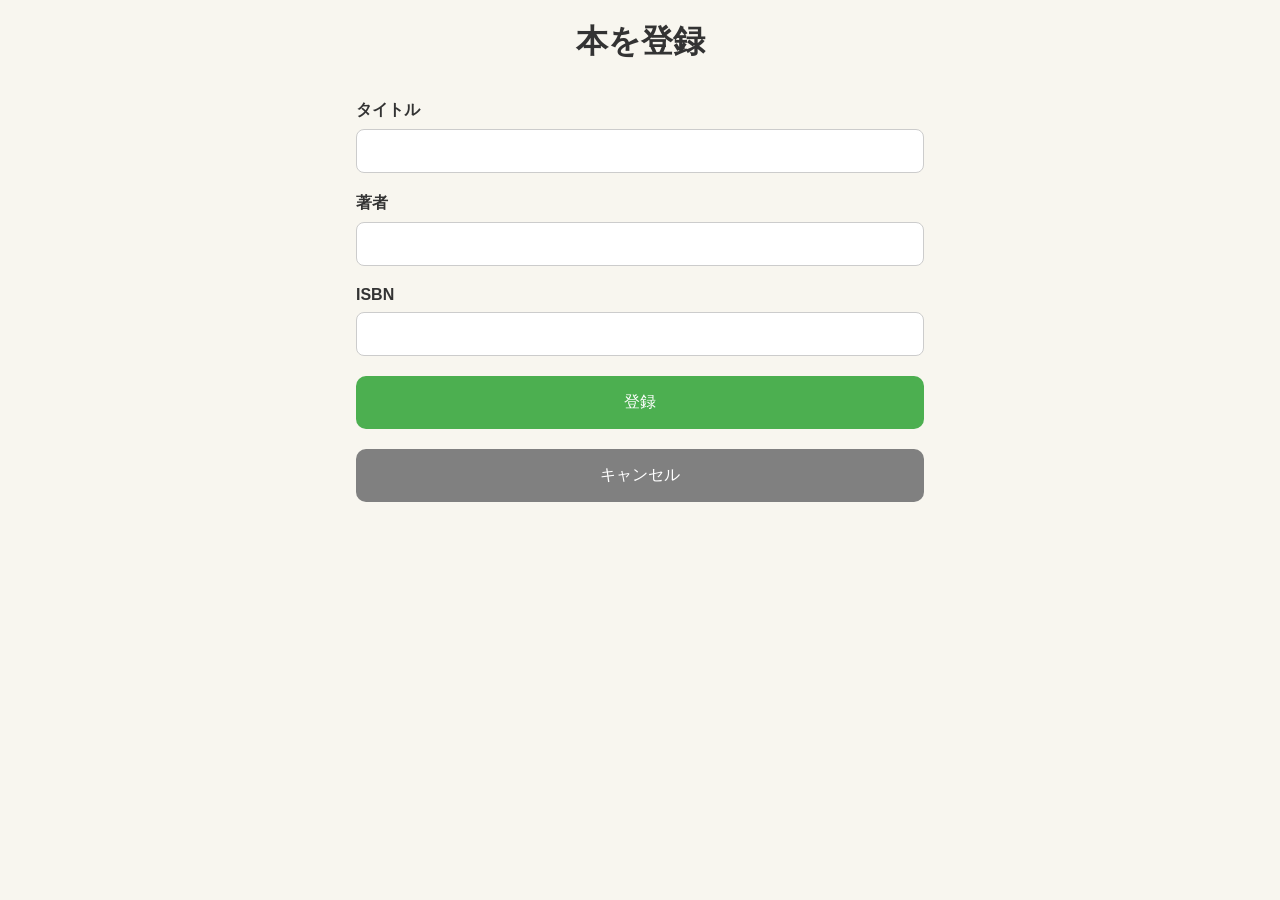
==== add.html @ cac7bd22 "chore: 微調整" ====
<!doctype html>
<html lang="ja">
    <head>
        <meta charset="UTF-8" />
        <meta name="viewport" content="width=device-width, initial-scale=1.0" />
        <title>本を登録</title>
        <link rel="stylesheet" href="css/style.css" />
    </head>
    <body>
        <header>
            <h1>本を登録</h1>
        </header>
        <main>
            <form id="bookForm">
                <label>
                    タイトル
                    <input type="text" id="title" required />
                </label>
                <label>
                    著者
                    <input type="text" id="author" />
                </label>
                <label>
                    ISBN
                    <input type="text" id="isbn" />
                </label>
                <button type="submit">登録</button>
                <button type="button" id="cancelButton">キャンセル</button>
            </form>
        </main>
        <script src="js/db.js"></script>
        <script src="js/book-api.js"></script>
        <script src="js/add.js"></script>
    </body>
</html>
---- css/style.css ----
* {
    margin: 0;
    padding: 0;
    box-sizing: border-box;
}

body {
    font-family: sans-serif;
    background: #f8f6ef;
    color: #333;
}

header {
    padding: 20px;
    text-align: center;
}

h1 {
    font-size: 2rem;
}

main {
    max-width: 600px;
    margin: auto;
    padding: 16px;
}

button {
    width: 100%;
    padding: 16px;
    font-size: 1rem;
    border: none;
    border-radius: 10px;
    cursor: pointer;
    background: #4caf50;
    color: white;
}

button:hover {
    opacity: 0.9;
}

#bookList {
    margin-top: 24px;
}

.empty {
    text-align: center;
    color: gray;
    padding: 40px 0;
}

/* 登録画面 */
form {
    display: flex;
    flex-direction: column;
    gap: 20px;
}

label {
    display: flex;
    flex-direction: column;
    gap: 8px;
    font-weight: bold;
}

input {
    padding: 12px;
    border: 1px solid #ccc;
    border-radius: 8px;
    font-size: 1rem;
}

button + button {
    background: gray;
}

.book-card {
    background: white;
    padding: 16px;
    margin-bottom: 12px;
    border-radius: 10px;
    border: 1px solid #ddd;
}

.book-card h3 {
    margin-bottom: 8px;
}

#deleteButton {
    background: #d9534f;
}

#scannerModal {
    display: none;
    position: fixed;
    inset: 0;
    background: rgba(0, 0, 0, 0.8);
    justify-content: center;
    align-items: center;
}

#scannerModal.show {
    display: flex;
}

.scanner-container {
    width: min(95%, 420px);
    background: white;
    padding: 16px;
    border-radius: 12px;
}
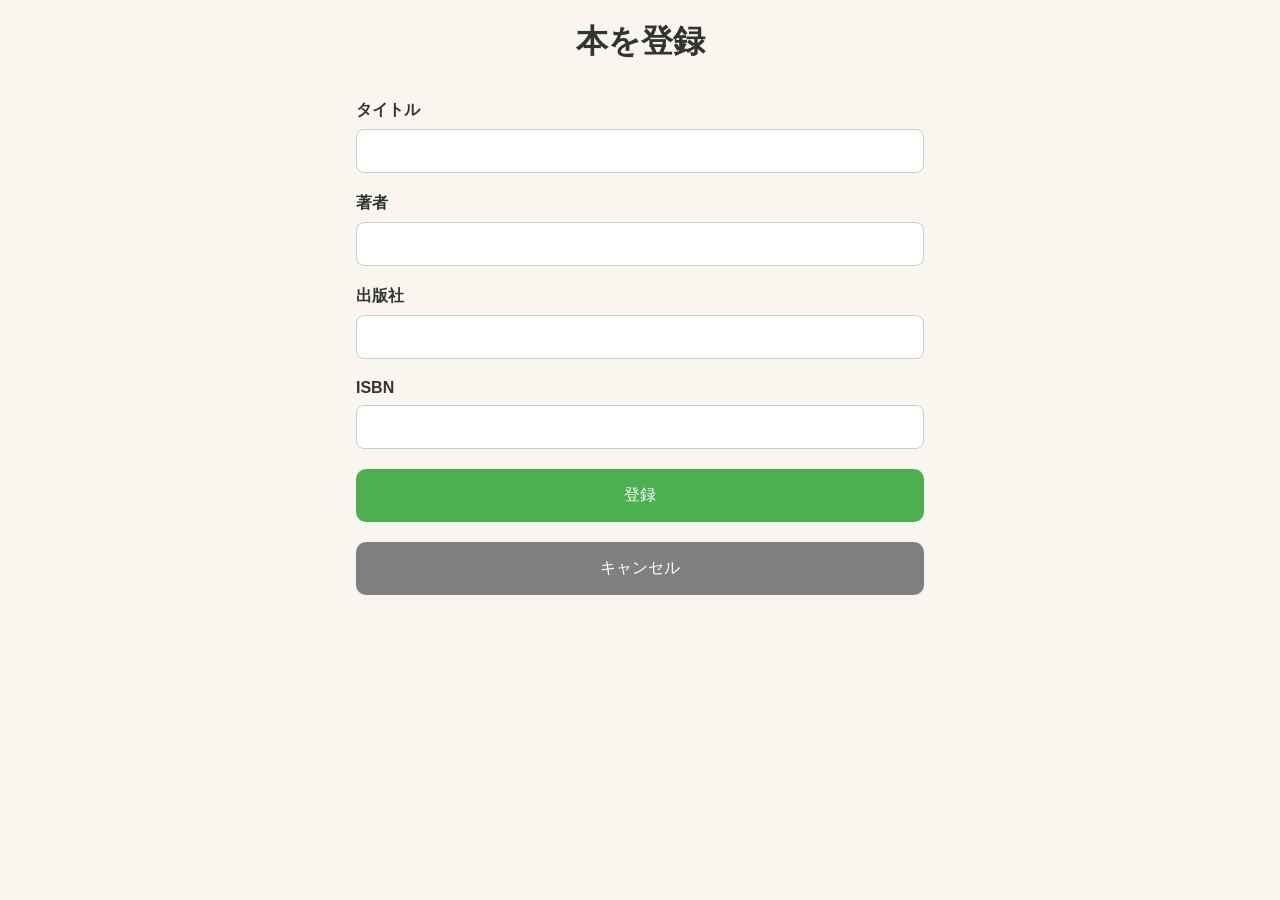
==== commit b9bf15f1: "feat: Google Books API連携" ====
--- a/add.html
+++ b/add.html
@@ -21,9 +21,19 @@
                     <input type="text" id="author" />
                 </label>
                 <label>
+                    出版社
+                    <input type="text" id="publisher" />
+                </label>
+                <label>
                     ISBN
                     <input type="text" id="isbn" />
                 </label>
+                <img
+                    id="thumbnail"
+                    src=""
+                    alt="表紙"
+                    style="display: none; width: 160px; margin: 16px auto"
+                />
                 <button type="submit">登録</button>
                 <button type="button" id="cancelButton">キャンセル</button>
             </form>
--- a/css/style.css
+++ b/css/style.css
@@ -110,3 +110,15 @@
     padding: 16px;
     border-radius: 12px;
 }
+
+.thumb {
+    width: 70px;
+    border-radius: 6px;
+    display: block;
+    margin-bottom: 8px;
+}
+
+#thumbnail {
+    display: block;
+    margin: 16px auto;
+}
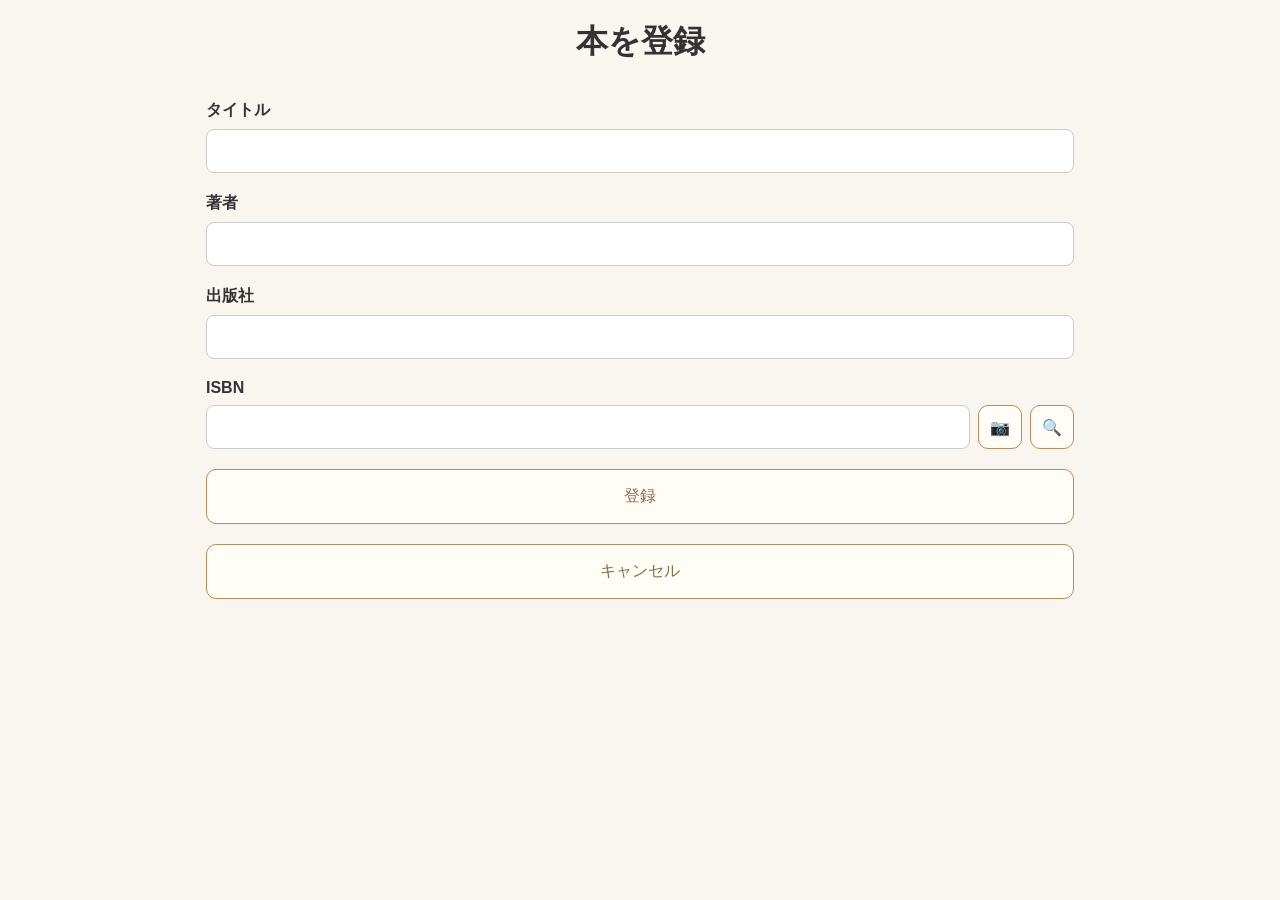
==== commit 9a9d91e9: "feat: 本の登録画面を1つに集約" ====
--- a/add.html
+++ b/add.html
@@ -10,6 +10,14 @@
         <header>
             <h1>本を登録</h1>
         </header>
+        <div id="scannerModal" class="hidden">
+            <div class="scanner-container">
+                <div id="reader"></div>
+                <button type="button" id="closeScanner">
+                    閉じる
+                </button>
+            </div>
+        </div>
         <main>
             <form id="bookForm">
                 <label>
@@ -26,7 +34,11 @@
                 </label>
                 <label>
                     ISBN
-                    <input type="text" id="isbn" />
+                    <div class="isbn-row">
+                        <input type="text" id="isbn" />
+                        <button type="button" id="scanButton">📷</button>
+                        <button type="button" id="fetchButton">🔍</button>
+                    </div>
                 </label>
                 <img
                     id="thumbnail"
@@ -34,10 +46,12 @@
                     alt="表紙"
                     style="display: none; width: 160px; margin: 16px auto"
                 />
-                <button type="submit">登録</button>
+                <button id="saveButton" type="submit">登録</button>
                 <button type="button" id="cancelButton">キャンセル</button>
             </form>
         </main>
+        <script src="https://unpkg.com/html5-qrcode"></script>
+        <script src="js/scanner.js"></script>
         <script src="js/db.js"></script>
         <script src="js/book-api.js"></script>
         <script src="js/add.js"></script>
--- a/css/style.css
+++ b/css/style.css
@@ -4,6 +4,34 @@
     box-sizing: border-box;
 }
 
+.app-header {
+    display: flex;
+    justify-content: center;
+    align-items: center;
+    position: relative;
+}
+
+.app-header h1 {
+    margin: 0;
+}
+
+.add-buttons {
+    position: absolute;
+    right: 16px;
+    display: flex;
+    gap: 12px;
+    margin-bottom: 16px;
+}
+
+.add-buttons button {
+    width: 44px;
+    height: 44px;
+    padding: 0;
+    border-radius: 50%;
+    font-size: 18px;
+    flex: 1;
+}
+
 body {
     font-family: sans-serif;
     background: #f8f6ef;
@@ -20,7 +48,7 @@
 }
 
 main {
-    max-width: 600px;
+    max-width: 900px;
     margin: auto;
     padding: 16px;
 }
@@ -29,15 +57,15 @@
     width: 100%;
     padding: 16px;
     font-size: 1rem;
-    border: none;
+    border: 1px solid #b88c5a;
     border-radius: 10px;
     cursor: pointer;
-    background: #4caf50;
-    color: white;
+    background: #fffdf6;
+    color: #8a6d46;
 }
 
 button:hover {
-    opacity: 0.9;
+    background: #f5ead8;
 }
 
 #bookList {
@@ -71,30 +99,17 @@
     font-size: 1rem;
 }
 
-button + button {
-    background: gray;
-}
-
-.book-card {
-    background: white;
-    padding: 16px;
-    margin-bottom: 12px;
-    border-radius: 10px;
-    border: 1px solid #ddd;
-}
-
-.book-card h3 {
-    margin-bottom: 8px;
-}
-
 #deleteButton {
-    background: #d9534f;
+    background: #fff5f5;
+    border-color: #d9534f;
+    color: #b52b27;
 }
 
 #scannerModal {
     display: none;
     position: fixed;
     inset: 0;
+    z-index: 100;
     background: rgba(0, 0, 0, 0.8);
     justify-content: center;
     align-items: center;
@@ -102,6 +117,24 @@
 
 #scannerModal.show {
     display: flex;
+}
+
+.isbn-row {
+    display: flex;
+    gap: 8px;
+    align-items: center;
+}
+
+.isbn-row input {
+    flex: 1;
+}
+
+.isbn-row button {
+    width: 44px;
+    height: 44px;
+    padding: 0;
+    flex-shrink: 0;
+    border-radius: 10px;
 }
 
 .scanner-container {
@@ -111,14 +144,123 @@
     border-radius: 12px;
 }
 
-.thumb {
-    width: 70px;
-    border-radius: 6px;
-    display: block;
-    margin-bottom: 8px;
+.thumbnail img {
+    width: 40px;
+    height: 56px;
+    object-fit: cover;
+    border-radius: 4px;
 }
 
 #thumbnail {
     display: block;
     margin: 16px auto;
 }
+
+.toolbar {
+    display: flex;
+    gap: 12px;
+    margin: 16px 0;
+}
+
+.toolbar input {
+    flex: 1;
+}
+
+.toolbar select {
+    width: 120px;
+}
+
+.toolbar input,
+.toolbar select {
+    height: 44px;
+    padding: 0 14px;
+    border: 1px solid #d8cbb3;
+    border-radius: 12px;
+    background: #fffdf6;
+    font-size: 15px;
+    color: #333;
+    box-sizing: border-box;
+    outline: none;
+    transition: 0.2s;
+}
+
+.toolbar input:focus,
+.toolbar select:focus {
+    border-color: #b88c5a;
+    box-shadow: 0 0 0 3px rgba(184, 140, 90, 0.15);
+}
+
+.sold-badge {
+    display: inline-block;
+    padding: 4px 10px;
+    margin: 6px 0;
+    border-radius: 999px;
+    background: #eee6d8;
+    color: #8a6d46;
+    font-size: 0.85rem;
+}
+
+.book-card.sold {
+    opacity: 0.6;
+}
+
+.table-container {
+    overflow-x: auto;
+    width: 100%;
+}
+
+.book-header {
+    display: grid;
+    grid-template-columns: 30px 280px 120px 90px;
+    min-width: 520px;
+    padding: 8px 0;
+    font-weight: bold;
+    border-bottom: 2px solid #d8cbb3;
+    color: #6b5845;
+    background: #fffdf6;
+    position: sticky;
+    top: 0;
+    z-index: 10;
+}
+
+.book-row {
+    display: grid;
+    grid-template-columns: 30px 280px 120px 90px;
+    min-width: 520px;
+    height: 30px;
+    align-items: center;
+    border-bottom: 1px solid #eee;
+    cursor: pointer;
+    font-size: 14px;
+}
+
+.book-row .title {
+    font-weight: 500;
+    white-space: nowrap;
+    overflow: hidden;
+    text-overflow: ellipsis;
+}
+
+.book-row .author {
+    white-space: nowrap;
+    overflow: hidden;
+    text-overflow: ellipsis;
+}
+
+.book-row:hover {
+    background: #fffaf0;
+}
+
+.book-row > div,
+.book-header > div {
+    padding: 0 8px;
+}
+
+.sortable {
+    cursor: pointer;
+    user-select: none;
+}
+
+.sortable:hover {
+    background: #fff7e8;
+}
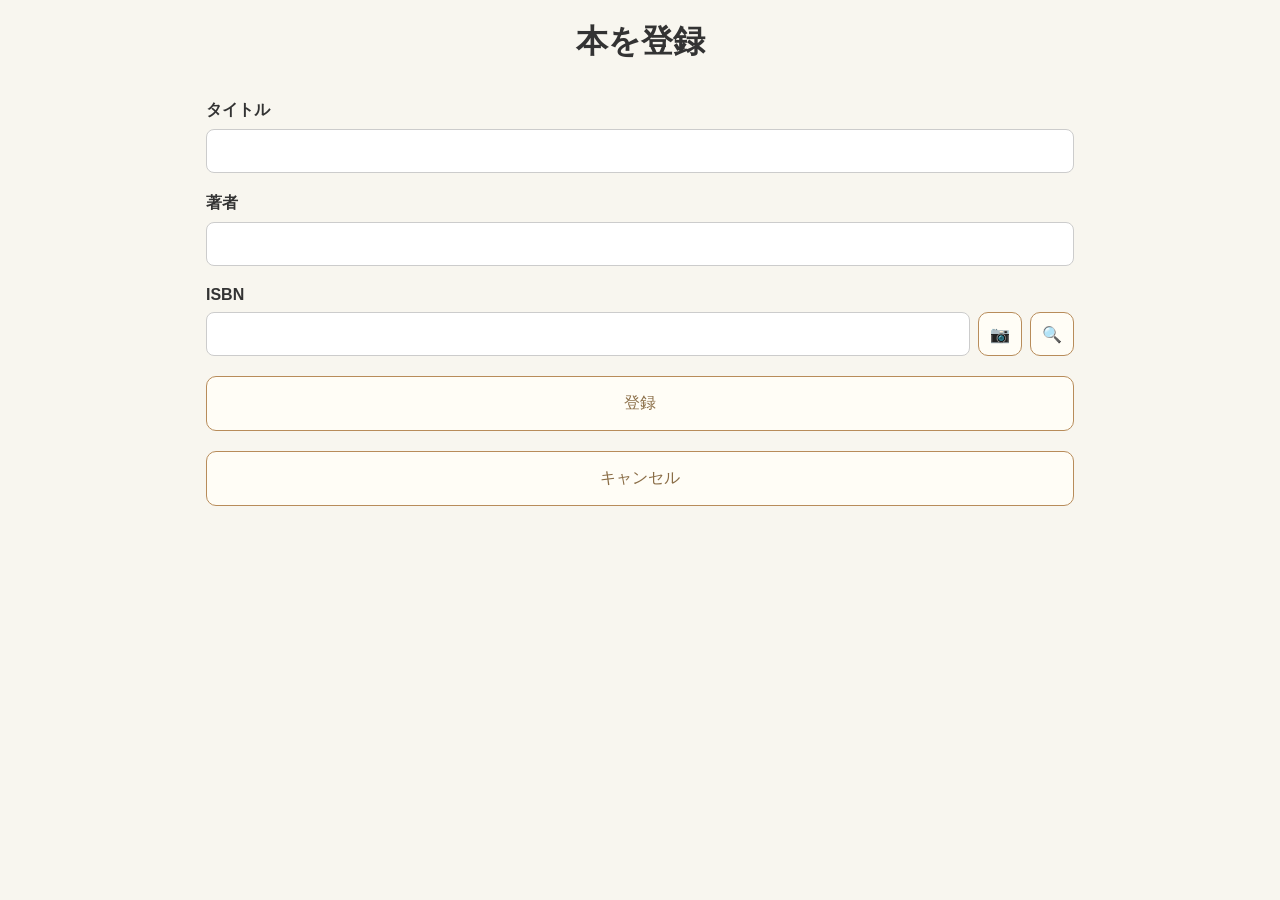
==== commit e1a8221c: "feat: 詳細画面の作りこみ" ====
--- a/add.html
+++ b/add.html
@@ -29,10 +29,6 @@
                     <input type="text" id="author" />
                 </label>
                 <label>
-                    出版社
-                    <input type="text" id="publisher" />
-                </label>
-                <label>
                     ISBN
                     <div class="isbn-row">
                         <input type="text" id="isbn" />
@@ -51,9 +47,14 @@
             </form>
         </main>
         <script src="https://unpkg.com/html5-qrcode"></script>
+
+        <script src="js/app-state.js"></script>
+        <script src="js/db.js"></script>
+        <script src="js/app-elements.js"></script>
+
+        <script src="js/book-api.js"></script>
         <script src="js/scanner.js"></script>
-        <script src="js/db.js"></script>
-        <script src="js/book-api.js"></script>
+        <script src="js/add-form.js"></script>
         <script src="js/add.js"></script>
     </body>
 </html>
--- a/css/style.css
+++ b/css/style.css
@@ -97,12 +97,6 @@
     border: 1px solid #ccc;
     border-radius: 8px;
     font-size: 1rem;
-}
-
-#deleteButton {
-    background: #fff5f5;
-    border-color: #d9534f;
-    color: #b52b27;
 }
 
 #scannerModal {
@@ -264,3 +258,96 @@
 .sortable:hover {
     background: #fff7e8;
 }
+
+/* ---------- Detail ---------- */
+
+.detail-page {
+    max-width: 420px;
+    margin: auto;
+}
+
+.detail-card,
+.action-card {
+    background: #fffdf6;
+    border: 1px solid #e7dcc8;
+    border-radius: 18px;
+    padding: 20px;
+    margin-bottom: 20px;
+}
+
+.detail-cover {
+    display: flex;
+    justify-content: center;
+    margin-bottom: 20px;
+}
+
+.detail-cover img {
+    width: 200px;
+    border-radius: 12px;
+    box-shadow: 0 8px 24px rgba(0, 0, 0, .12);
+}
+
+.detail-title {
+    text-align: center;
+    margin-bottom: 28px;
+    line-height: 1.5;
+}
+
+.detail-row {
+    display: flex;
+    flex-direction: column;
+    gap: 6px;
+    padding: 14px 0;
+    border-top: 1px solid #eee;
+}
+
+.label {
+    font-size: .85rem;
+    color: #8a6d46;
+    font-weight: 600;
+}
+
+.detail-buttons {
+    display: grid;
+    grid-template-columns: repeat(3, 1fr);
+    gap: 12px;
+}
+
+.detail-buttons button {
+    width: 100%;
+    padding: 12px 0;
+    font-size: .95rem;
+}
+
+.detail-buttons button:disabled {
+    background: #f3f3f3;
+    color: #999;
+    border: 1px solid #ddd;
+    cursor: not-allowed;
+    opacity: 1;
+    box-shadow: none;
+}
+
+#editButton,
+#sellButton {
+    background: #fffdf6;
+    color: #6b5845;
+    border: 1px solid #d8cbb3;
+}
+
+#deleteButton {
+    background: #c86b62;
+    color: white;
+}
+
+.back-button {
+    background: transparent;
+    border: none;
+    color: #8a6d46;
+    margin-top: 12px;
+}
+
+.back-button:hover {
+    background: transparent;
+    text-decoration: underline;
+}
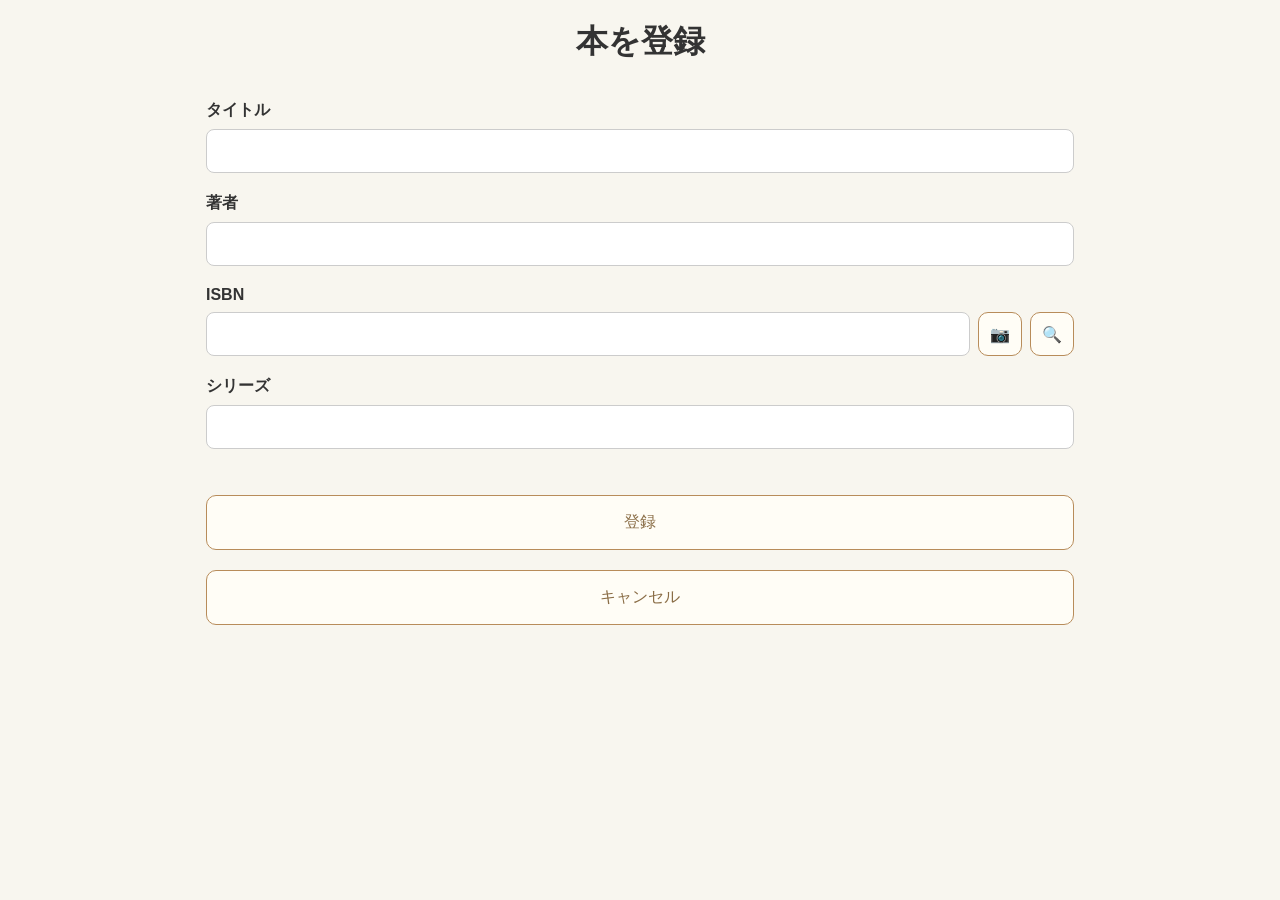
==== commit 3a5702eb: "feat: シリーズ機能を追加" ====
--- a/add.html
+++ b/add.html
@@ -5,6 +5,8 @@
         <meta name="viewport" content="width=device-width, initial-scale=1.0" />
         <title>本を登録</title>
         <link rel="stylesheet" href="css/style.css" />
+        <link rel="manifest" href="manifest.json" />
+        <meta name="theme-color" content="#f8f6ef" />
     </head>
     <body>
         <header>
@@ -36,6 +38,15 @@
                         <button type="button" id="fetchButton">🔍</button>
                     </div>
                 </label>
+                <label>
+                    シリーズ
+                    <input id="series">
+                </label>
+                <small id="seriesMessage"></small>
+                <div id="seriesSection" class="series-section hidden">
+                    <div class="series-title">シリーズ候補</div>
+                    <div id="seriesCandidate"></div>
+                </div>
                 <img
                     id="thumbnail"
                     src=""
@@ -52,9 +63,11 @@
         <script src="js/db.js"></script>
         <script src="js/app-elements.js"></script>
 
+        <script src="js/series.js"></script>
         <script src="js/book-api.js"></script>
         <script src="js/scanner.js"></script>
         <script src="js/add-form.js"></script>
         <script src="js/add.js"></script>
+        <script src="js/pwa.js"></script>
     </body>
 </html>
--- a/css/style.css
+++ b/css/style.css
@@ -195,68 +195,130 @@
 }
 
 .book-card.sold {
-    opacity: 0.6;
-}
-
-.table-container {
-    overflow-x: auto;
+    opacity: 0.9;
+}
+
+.book-grid {
+    display: grid;
+    grid-template-columns: repeat(2, 1fr);
+    gap: 16px;
+    margin-top: 24px;
+}
+
+.book-card {
+    background: #fffdf8;
+    border: 1px solid #e7dcc8;
+    border-radius: 18px;
+    overflow: hidden;
+    cursor: pointer;
+    transition: transform .15s, box-shadow .15s;
+    box-shadow: 0 4px 10px rgba(0,0,0,.05);
+}
+
+.book-card:hover {
+    transform: translateY(-3px);
+    box-shadow: 0 10px 20px rgba(0,0,0,.12);
+}
+
+.book-card img {
     width: 100%;
-}
-
-.book-header {
-    display: grid;
-    grid-template-columns: 30px 280px 120px 90px;
-    min-width: 520px;
-    padding: 8px 0;
-    font-weight: bold;
-    border-bottom: 2px solid #d8cbb3;
-    color: #6b5845;
-    background: #fffdf6;
-    position: sticky;
-    top: 0;
-    z-index: 10;
-}
-
-.book-row {
-    display: grid;
-    grid-template-columns: 30px 280px 120px 90px;
-    min-width: 520px;
-    height: 30px;
-    align-items: center;
-    border-bottom: 1px solid #eee;
-    cursor: pointer;
-    font-size: 14px;
-}
-
-.book-row .title {
-    font-weight: 500;
+    aspect-ratio: 2 / 3;
+    object-fit: cover;
+    display: block;
+}
+
+.book-info {
+    padding: 14px;
+    display: flex;
+    flex-direction: column;
+    gap: 8px;
+}
+
+.book-title {
+    font-size: 1rem;
+    font-weight: 700;
+    line-height: 1.45;
+    display: -webkit-box;
+    -webkit-box-orient: vertical;
+    line-clamp: 2;
+    -webkit-line-clamp: 2;
+    overflow: hidden;
+    min-height: 2.9em;
+    margin-bottom: 6px;
+}
+
+.book-author {
+    color: #777;
+    font-size: .9rem;
     white-space: nowrap;
     overflow: hidden;
     text-overflow: ellipsis;
 }
 
-.book-row .author {
-    white-space: nowrap;
+.book-footer {
+    display: flex;
+    justify-content: space-between;
+    align-items: center;
+
+    margin-top: 10px;
+
+    font-size: .85rem;
+}
+
+.book-thumbnail {
+    height: 150px;
     overflow: hidden;
-    text-overflow: ellipsis;
-}
-
-.book-row:hover {
-    background: #fffaf0;
-}
-
-.book-row > div,
-.book-header > div {
-    padding: 0 8px;
-}
-
-.sortable {
-    cursor: pointer;
-    user-select: none;
-}
-
-.sortable:hover {
-    background: #fff7e8;
+    background: #f3f3f3;
+}
+
+.book-thumbnail img {
+    width: 100%;
+    height: 100%;
+    object-fit: cover;
+    object-position: center;
+    display: block;
+}
+
+.book-meta {
+    margin-top: auto;
+    display: flex;
+    flex-direction: column;
+    gap: 8px;
+}
+
+.book-status,
+.book-date {
+    color: #777;
+    font-size: .9rem;
+}
+
+.series-section {
+    margin-top: 20px;
+}
+
+.hidden {
+    display: none;
+}
+
+#seriesMessage {
+    display: block;
+    margin-top: 6px;
+    font-size: .85rem;
+    color: #777;
+}
+
+.series-title {
+    font-size: .9rem;
+    color: #8a6d46;
+    margin-bottom: 8px;
+    font-weight: bold;
+}
+
+.series-card {
+    padding: 14px;
+    border: 1px solid #ddd;
+    border-radius: 12px;
+    background: #fffdf6;
 }
 
 /* ---------- Detail ---------- */
